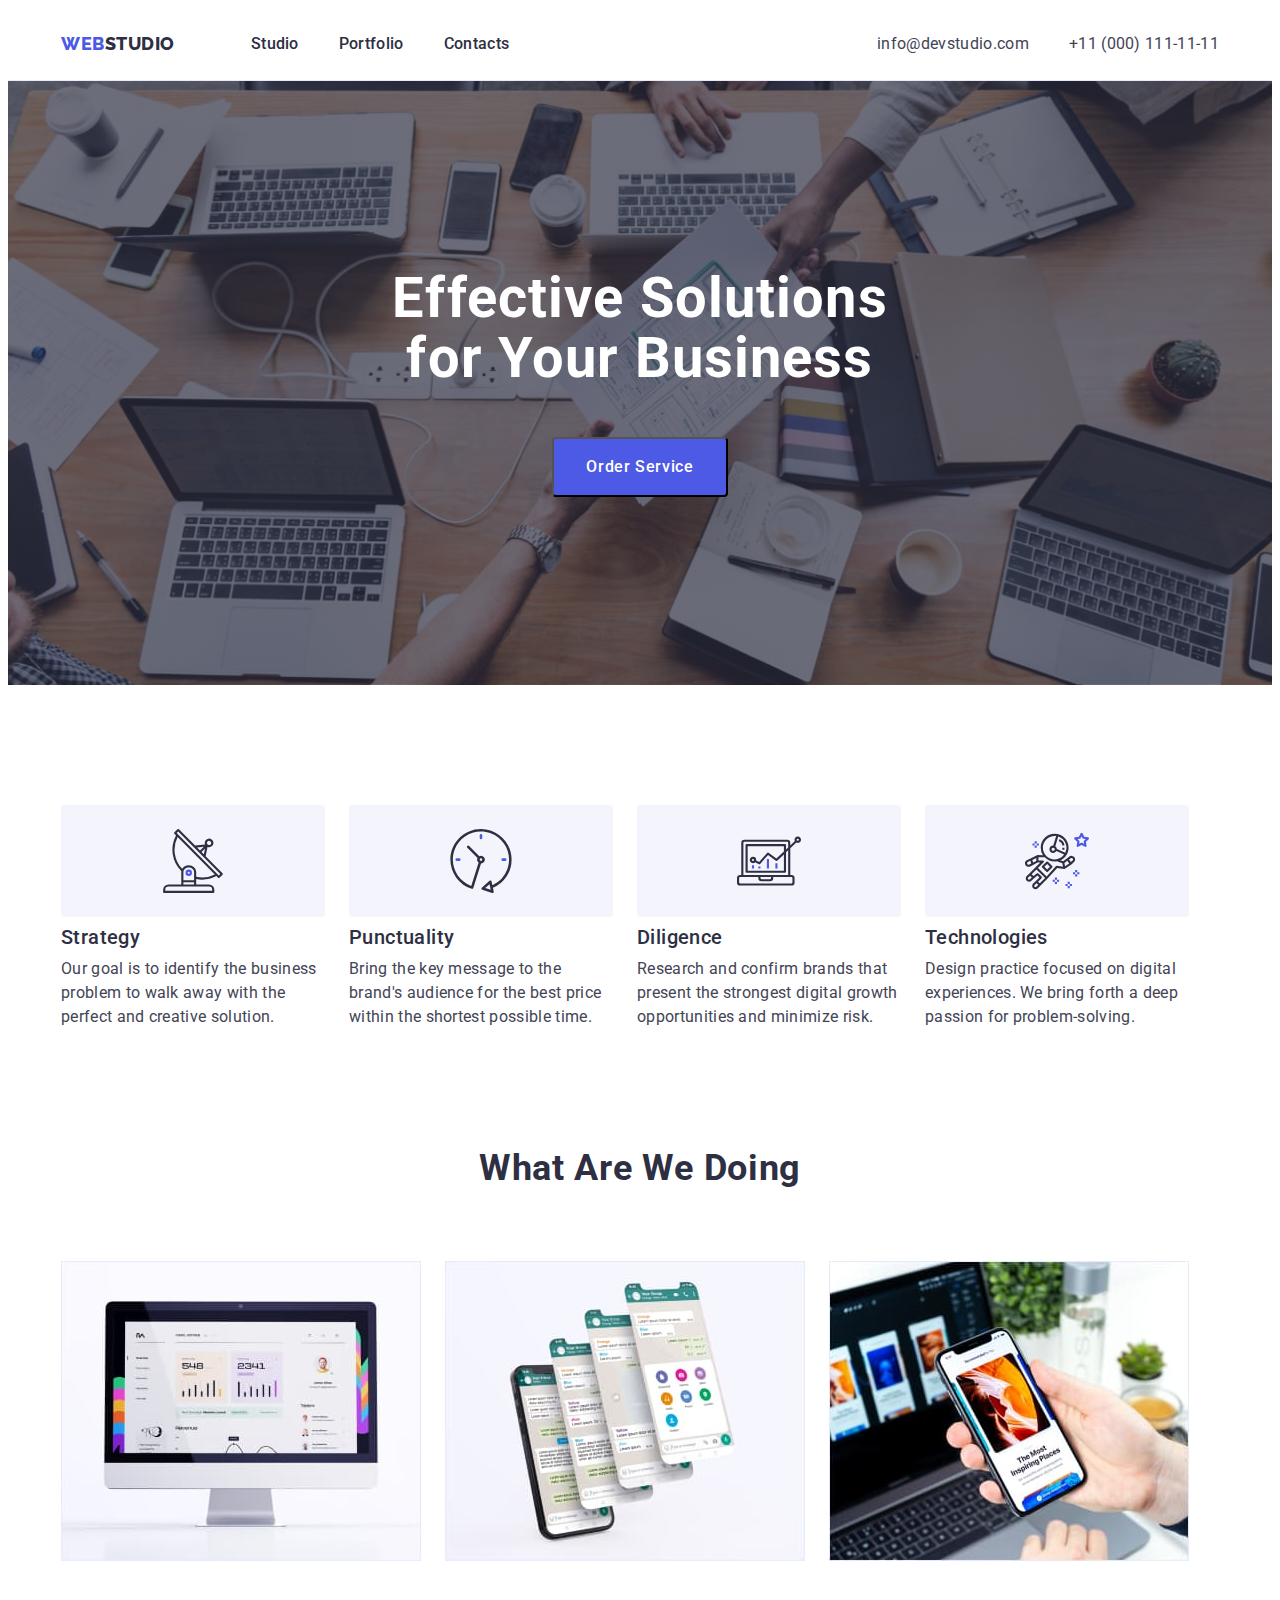
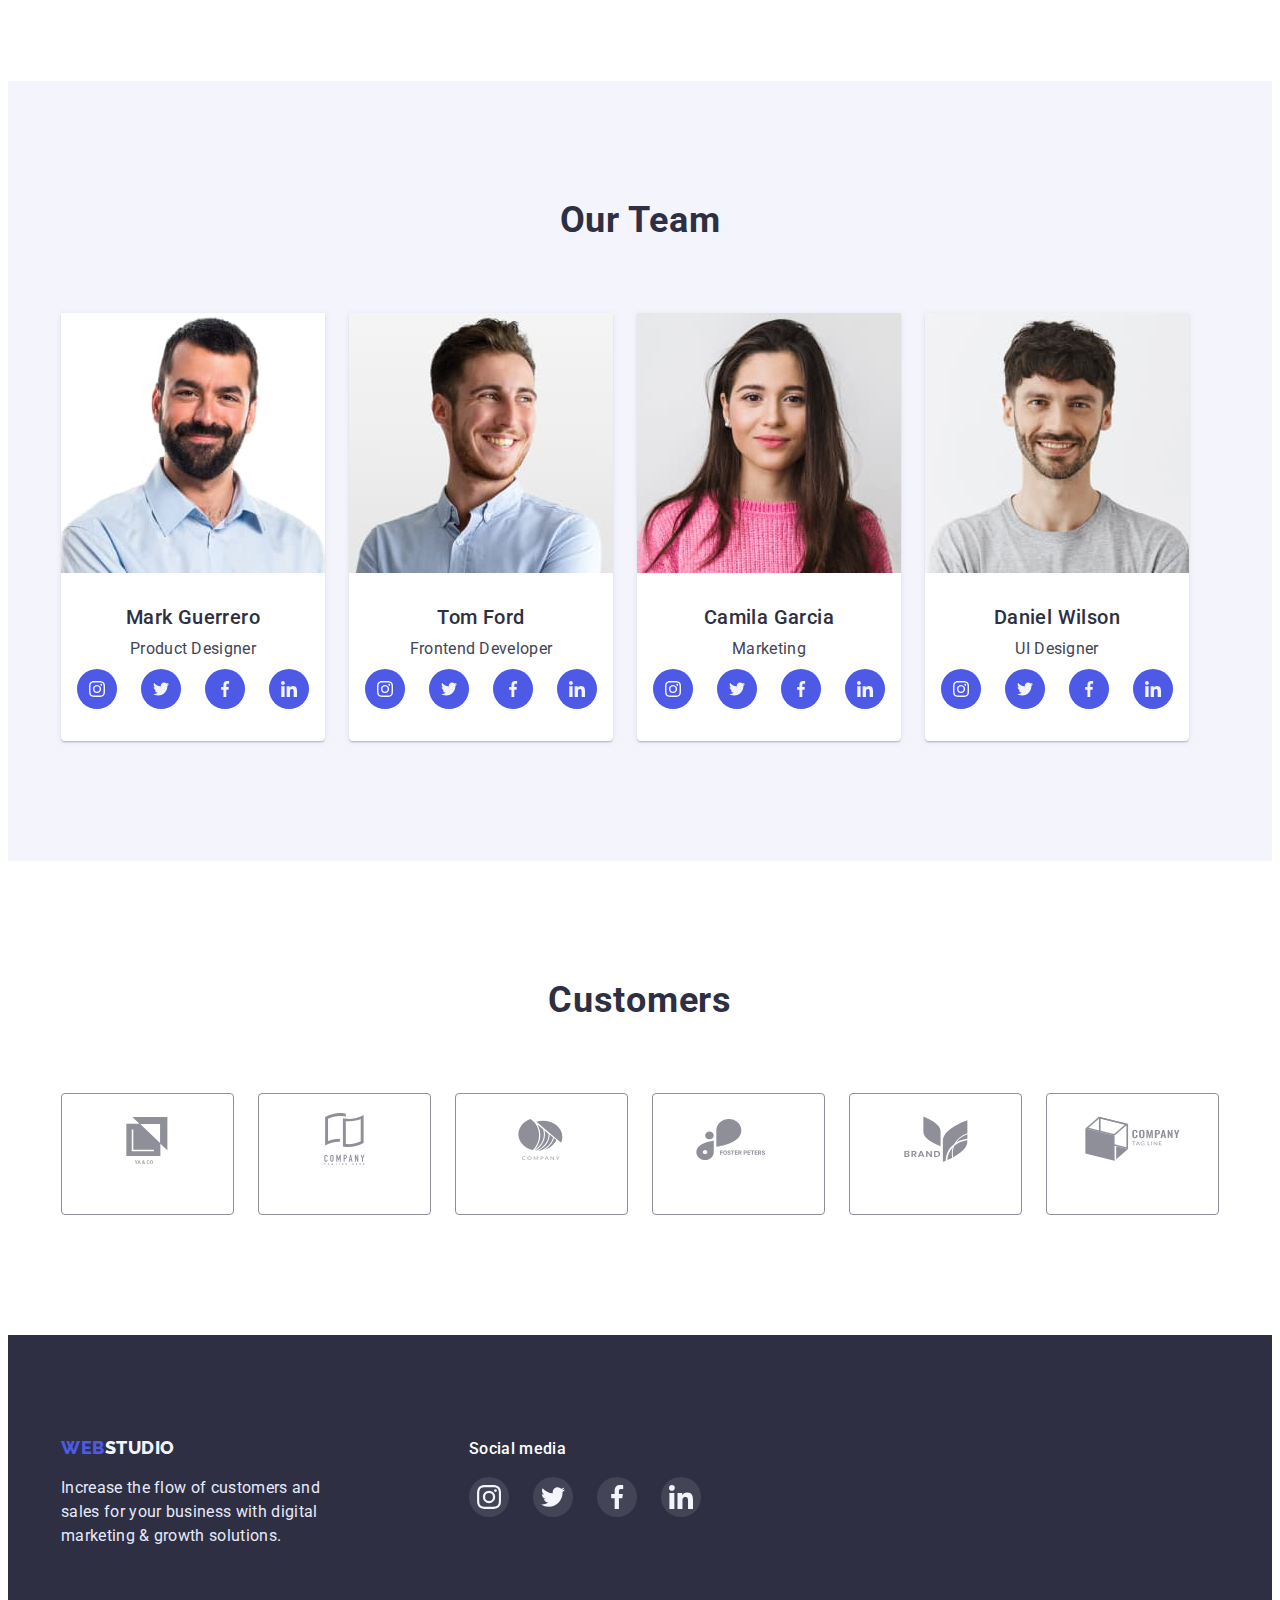
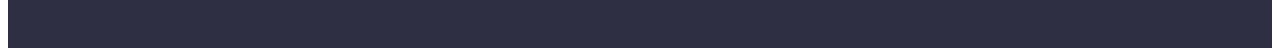
==== index.html @ 671d484b "Initial commit" ====
<!DOCTYPE html>
<html lang="en">
  <head>
    <meta charset="UTF-8" />
    <meta http-equiv="X-UA-Compatible" content="IE=edge" />
    <meta name="viewport" content="width=device-width, initial-scale=1.0" />
    <title>Document</title>
    <link rel="preconnect" href="https://fonts.googleapis.com" />
    <link rel="preconnect" href="https://fonts.gstatic.com" crossorigin />
    <link
      href="https://fonts.googleapis.com/css2?family=Raleway:wght@800&family=Roboto:wght@400;500;700;900&display=swap"
      rel="stylesheet"
    />
    <link
      rel="stylesheet"
      href="https://cdnjs.cloudflare.com/ajax/libs/modern-normalize/1.1.0/modern-normalize.min.css"
      integrity="sha512-wpPYUAdjBVSE4KJnH1VR1HeZfpl1ub8YT/NKx4PuQ5NmX2tKuGu6U/JRp5y+Y8XG2tV+wKQpNHVUX03MfMFn9Q=="
      crossorigin="anonymous"
      referrerpolicy="no-referrer"
    />
    <link rel="stylesheet" href="./css/styles.css" />
  </head>
  <body>
    <!--Header-->
    <header class="top-header">
      <div class="container top-header-container">
        <nav class="page-nav">
          <a class="link logo" href="./index.html"
            >Web<span class="acento">Studio</span></a
          >
          <ul class="menu list">
            <li class="menu-item">
              <a class="menu-link link" href="./index.html">Studio</a>
            </li>
            <li class="menu-item">
              <a class="menu-link link" href="./portfolio.html">Portfolio</a>
            </li>
            <li class="menu-item">
              <a class="menu-link link" href="">Contacts</a>
            </li>
          </ul>
        </nav>
        <address class="addres">
          <ul class="addres-list list">
            <li class="addres-tel">
              <a
                class="addres-contact addres-contact-email link"
                href="mailto:info@devstudio.com"
                >info@devstudio.com</a
              >
            </li>
            <li class="addres-tel">
              <a
                class="addres-contact addres-contact-tel link"
                href="tel:+110001111111"
                >+11 (000) 111-11-11</a
              >
            </li>
          </ul>
        </address>
      </div>
    </header>
    <!--Main-->
    <main>
      <section class="section-hero hero-bg-image">
        <div class="container container-hero">
          <h1 class="hero">Effective Solutions for Your Business</h1>
          <button class="modal-btn-hero" type="button">Order Service</button>
        </div>
      </section>
      <section class="section-features">
        <div class="container container-features">
          <h2 class="features-hidden" hidden>features</h2>
          <ul class="features-list list">
            <li class="features-item">
              <div class="icon-features">
                <svg
                  class="icon-antenna icon-features-svg"
                  width="64"
                  height="64"
                >
                  <use
                    class="icon-features-list"
                    href="./images/sprite-svg.svg#antenna"
                  ></use>
                </svg>
              </div>
              <h3 class="titel-features">Strategy</h3>
              <p class="text-features">
                Our goal is to identify the business problem to walk away with
                the perfect and creative solution.
              </p>
            </li>
            <li class="features-item">
              <div class="icon-features">
                <svg
                  class="icon-clock icon-features-svg"
                  width="64"
                  height="64"
                >
                  <use
                    class="icon-features-list"
                    href="./images/sprite-svg.svg#clock"
                  ></use>
                </svg>
              </div>
              <h3 class="titel-features">Punctuality</h3>
              <p class="text-features">
                Bring the key message to the brand's audience for the best price
                within the shortest possible time.
              </p>
            </li>
            <li class="features-item">
              <div class="icon-features">
                <svg
                  class="icon-diagram icon-features-svg"
                  width="64"
                  height="64"
                >
                  <use
                    class="icon-features-list"
                    href="./images/sprite-svg.svg#diagram"
                  ></use>
                </svg>
              </div>
              <h3 class="titel-features">Diligence</h3>
              <p class="text-features">
                Research and confirm brands that present the strongest digital
                growth opportunities and minimize risk.
              </p>
            </li>
            <li class="features-item">
              <div class="icon-features">
                <svg
                  class="icon-astronaut icon-features-svg"
                  width="64"
                  height="64"
                >
                  <use
                    class="icon-features-list"
                    href="./images/sprite-svg.svg#astronaut"
                  ></use>
                </svg>
              </div>
              <h3 class="titel-features">Technologies</h3>
              <p class="text-features">
                Design practice focused on digital experiences. We bring forth a
                deep passion for problem-solving.
              </p>
            </li>
          </ul>
        </div>
      </section>
      <section class="section-device">
        <div class="container">
          <h2 class="titel-device">What are we doing</h2>
          <ul class="device-list list">
            <li class="device-item">
              <img
                src="./images/photo1section2.jpg"
                alt="monitor"
                width="360"
              />
            </li>
            <li class="device-item">
              <img
                src="./images/photo2section2.jpg"
                alt="pages_in_the_smartphone"
                width="360"
              />
            </li>
            <li class="device-item">
              <img
                src="./images/photo3section2.jpg"
                alt="smartphone_in_hands"
                width="360"
              />
            </li>
          </ul>
        </div>
      </section>
      <section class="section-people">
        <div class="container container-people">
          <h2 class="people-titel">Our Team</h2>
          <ul class="people-list list">
            <li class="people-item">
              <img
                src="./images/photo1section3.jpg"
                alt="Mark_Guerrero"
                width="264"
              />
              <div class="people-container">
                <h3 class="people-subtitle">Mark Guerrero</h3>
                <p class="text-people">Product Designer</p>
                <ul class="icon-people list">
                  <li class="icon-people-list">
                    <a href="" class="icon-people-link icon-instagram">
                      <svg class="icon-people-social" width="16" height="16">
                        <use href="./images/sprite-svg.svg#instagram"></use>
                      </svg>
                    </a>
                  </li>
                  <li class="icon-people-list">
                    <a href="" class="icon-people-link icon-twitter">
                      <svg class="icon-people-social" width="16" height="16">
                        <use href="./images/sprite-svg.svg#twitter"></use>
                      </svg>
                    </a>
                  </li>
                  <li class="icon-people-list">
                    <a href="" class="icon-people-link icon-facebook">
                      <svg class="icon-people-social" width="16" height="16">
                        <use href="./images/sprite-svg.svg#facebook"></use>
                      </svg>
                    </a>
                  </li>
                  <li class="icon-people-list">
                    <a href="" class="icon-people-link icon-linkedin">
                      <svg class="icon-people-social" width="16" height="16">
                        <use href="./images/sprite-svg.svg#linkedin"></use>
                      </svg>
                    </a>
                  </li>
                </ul>
              </div>
            </li>
            <li class="people-item">
              <img
                src="./images/photo2section3.jpg"
                alt="Tom_Ford"
                width="264"
              />
              <div class="people-container">
                <h3 class="people-subtitle">Tom Ford</h3>
                <p class="text-people">Frontend Developer</p>
                <ul class="icon-people list">
                  <li class="icon-people-list">
                    <a href="" class="icon-people-link icon-instagram">
                      <svg class="icon-people-social" width="16" height="16">
                        <use href="./images/sprite-svg.svg#instagram"></use>
                      </svg>
                    </a>
                  </li>
                  <li class="icon-people-list">
                    <a href="" class="icon-people-link icon-twitter">
                      <svg class="icon-people-social" width="16" height="16">
                        <use href="./images/sprite-svg.svg#twitter"></use>
                      </svg>
                    </a>
                  </li>
                  <li class="icon-people-list">
                    <a href="" class="icon-people-link icon-facebook">
                      <svg class="icon-people-social" width="16" height="16">
                        <use href="./images/sprite-svg.svg#facebook"></use>
                      </svg>
                    </a>
                  </li>
                  <li class="icon-people-list">
                    <a href="" class="icon-people-link icon-linkedin">
                      <svg class="icon-people-social" width="16" height="16">
                        <use href="./images/sprite-svg.svg#linkedin"></use>
                      </svg>
                    </a>
                  </li>
                </ul>
              </div>
            </li>
            <li class="people-item">
              <img
                src="./images/photo3section3.jpg"
                alt="Camila_Garcia"
                width="264"
              />
              <div class="people-container">
                <h3 class="people-subtitle">Camila Garcia</h3>
                <p class="text-people">Marketing</p>
                <ul class="icon-people list">
                  <li class="icon-people-list">
                    <a href="" class="icon-people-link icon-instagram">
                      <svg class="icon-people-social" width="16" height="16">
                        <use href="./images/sprite-svg.svg#instagram"></use>
                      </svg>
                    </a>
                  </li>
                  <li class="icon-people-list">
                    <a href="" class="icon-people-link icon-twitter">
                      <svg class="icon-people-social" width="16" height="16">
                        <use href="./images/sprite-svg.svg#twitter"></use>
                      </svg>
                    </a>
                  </li>
                  <li class="icon-people-list">
                    <a href="" class="icon-people-link icon-facebook">
                      <svg class="icon-people-social" width="16" height="16">
                        <use href="./images/sprite-svg.svg#facebook"></use>
                      </svg>
                    </a>
                  </li>
                  <li class="icon-people-list">
                    <a href="" class="icon-people-link icon-linkedin">
                      <svg class="icon-people-social" width="16" height="16">
                        <use href="./images/sprite-svg.svg#linkedin"></use>
                      </svg>
                    </a>
                  </li>
                </ul>
              </div>
            </li>
            <li class="people-item">
              <img
                src="./images/photo4section3.jpg"
                alt="Daniel_Wilson"
                width="264"
              />
              <div class="people-container">
                <h3 class="people-subtitle">Daniel Wilson</h3>
                <p class="text-people">UI Designer</p>
                <ul class="icon-people list">
                  <li class="icon-people-list">
                    <a href="" class="icon-people-link icon-instagram">
                      <svg class="icon-people-social" width="16" height="16">
                        <use href="./images/sprite-svg.svg#instagram"></use>
                      </svg>
                    </a>
                  </li>
                  <li class="icon-people-list">
                    <a href="" class="icon-people-link icon-twitter">
                      <svg class="icon-people-social" width="16" height="16">
                        <use href="./images/sprite-svg.svg#twitter"></use>
                      </svg>
                    </a>
                  </li>
                  <li class="icon-people-list">
                    <a href="" class="icon-people-link icon-facebook">
                      <svg class="icon-people-social" width="16" height="16">
                        <use href="./images/sprite-svg.svg#facebook"></use>
                      </svg>
                    </a>
                  </li>
                  <li class="icon-people-list">
                    <a href="" class="icon-people-link icon-linkedin">
                      <svg class="icon-people-social" width="16" height="16">
                        <use href="./images/sprite-svg.svg#linkedin"></use>
                      </svg>
                    </a>
                  </li>
                </ul>
              </div>
            </li>
          </ul>
        </div>
      </section>
      <section class="section-customers">
        <div class="container">
          <h2 class="customers">Customers</h2>
          <ul class="section-customers-list">
            <li class="list container-customers-list">
              <a href="" class="link customers-link">
                <svg class="icon-customers" width="104px" height="56px">
                  <use
                    class="icon-customers-list"
                    href="./images/sprite-svg.svg#icon-Logo"
                  ></use>
                </svg>
              </a>
            </li>
            <li class="list container-customers-list">
              <a href="" class="link customers-link"
                ><svg class="icon-customers" width="104px" height="56px">
                  <use
                    class="icon-customers-list"
                    href="./images/sprite-svg.svg#icon-Logo-1"
                  ></use>
                </svg>
              </a>
            </li>
            <li class="list container-customers-list">
              <a href="" class="link customers-link"
                ><svg class="icon-customers" width="104px" height="56px">
                  <use
                    class="icon-customers-list"
                    href="./images/sprite-svg.svg#icon-Logo-2"
                  ></use>
                </svg>
              </a>
            </li>
            <li class="list container-customers-list">
              <a href="" class="link customers-link"
                ><svg class="icon-customers" width="104px" height="56px">
                  <use
                    class="icon-customers-list"
                    href="./images/sprite-svg.svg#icon-Logo-3"
                  ></use>
                </svg>
              </a>
            </li>
            <li class="list container-customers-list">
              <a href="" class="link customers-link"
                ><svg class="icon-customers" width="104px" height="56px">
                  <use
                    class="icon-customers-list"
                    href="./images/sprite-svg.svg#icon-Logo-4"
                  ></use>
                </svg>
              </a>
            </li>
            <li class="list container-customers-list">
              <a href="" class="link customers-link"
                ><svg class="icon-customers" width="104px" height="56px">
                  <use
                    class="icon-customers-list"
                    href="./images/sprite-svg.svg#icon-Logo-5"
                  ></use>
                </svg>
              </a>
            </li>
          </ul>
        </div>
      </section>
    </main>
    <!--Footer-->
    <footer class="footer">
      <div class="container container-footer footer-list">
        <div class="footer-logo-text footer-logo-icon">
          <a class="link logo-footer" href="./index.html"
            >Web<span class="acento">Studio</span></a
          >
          <p class="text-footer">
            Increase the flow of customers and sales for your business with
            digital marketing & growth solutions.
          </p>
        </div>
        <div class="icon-footer footer-logo-icon">
          <h3 class="footer-social">Social media</h3>
          <ul class="footer-list list">
            <li class="icon-footer-list">
              <a class="icon-footer-link" href="">
                <svg class="icon-footer-logo" width="24" height="24">
                  <use
                    class="icon-footer-svg"
                    href="./images/sprite-svg.svg#instagram"
                  ></use>
                </svg>
              </a>
            </li>
            <li class="icon-footer-list">
              <a class="icon-footer-link" href="">
                <svg class="icon-footer-logo" width="24" height="24">
                  <use
                    class="icon-footer-svg"
                    href="./images/sprite-svg.svg#twitter"
                  ></use>
                </svg>
              </a>
            </li>
            <li class="icon-footer-list">
              <a class="icon-footer-link" href="">
                <svg class="icon-footer-logo" width="24" height="24">
                  <use
                    class="icon-footer-svg"
                    href="./images/sprite-svg.svg#facebook"
                  ></use>
                </svg>
              </a>
            </li>
            <li class="icon-footer-list">
              <a class="icon-footer-link" href="">
                <svg class="icon-footer-logo" width="24" height="24">
                  <use
                    class="icon-footer-svg"
                    href="./images/sprite-svg.svg#linkedin"
                  ></use>
                </svg>
              </a>
            </li>
          </ul>
        </div>
      </div>
    </footer>
  </body>
</html>
---- css/styles.css ----
:root {
  --color-iris: #4d5ae5;
  --color-ocean: #404bbf;
  --color-navy-blue: #2e2f42;
  --color-green: #31d0aa;
  --color-slate: #434455;
  --color-light-slate: #8e8f99;
  --color-cornflower: #e7e9fc;
  --color-cloud: #f4f4fd;
  --color-navy-blue-modal: #2e2f42;
  --color-grey: #2e2f42;
}

.list {
  list-style: none;
}
.link {
  text-decoration: none;
}

h1,
h2,
h3,
h4,
h5,
h6,
p {
  margin-top: 0;
  margin-bottom: 0;
}

ul,
ol {
  margin-top: 0;
  margin-bottom: 0;
  padding-left: 0;
}

img {
  display: block;
  height: auto;
  max-width: 100%;
}

body {
  font-family: "Roboto", sans-serif;
  color: #434455;
}
/*============================CONTAINER STUDIO==============================*/
.container {
  width: 1158px;
  padding-left: 15px;
  padding-right: 15px;
  margin-left: auto;
  margin-right: auto;
}
.top-header {
  padding-top: 24px;
  padding-bottom: 24px;
  border-bottom: 1px solid #e7e9fc;
}

.top-header-container {
  display: flex;
  align-items: center;
}
.logo {
  margin-right: 76px;
}
.page-nav {
  display: flex;
  align-items: center;
}
.menu {
  display: flex;
  align-items: center;
}
.menu-item {
  margin-right: 40px;
}
.menu-item:last-child {
  margin-right: 0;
}
.addres {
  margin-left: auto;
}
.addres-list {
  display: flex;
  align-items: center;
}
.addres-tel {
  margin-right: 40px;
}
.addres-tel:last-child {
  margin-right: 0;
}
.section-hero {
  padding-top: 188px;
  padding-bottom: 188px;
}
.hero {
  max-width: 496px;
  margin-bottom: 48px;
}
.container-hero {
  display: flex;
  align-items: center;
  flex-direction: column;
  flex-wrap: wrap;
}
.section-features {
  padding-top: 120px;
  padding-bottom: 120px;
}
.container-features {
  display: flex;
}
.features-list {
  display: flex;
  align-items: center;
}
.features-item {
  width: 264px;
}
.features-item:not(:last-child) {
  margin-right: 24px;
}
.titel-features {
  margin-bottom: 8px;
}
.section-device {
  padding-bottom: 120px;
}
.titel-device {
  align-items: center;
  margin-bottom: 72px;
}
.device-list {
  display: flex;
}
.device-item:not(:last-child) {
  margin-right: 24px;
}
.section-people {
  padding-top: 120px;
  padding-bottom: 120px;
}
.people-titel {
  margin-bottom: 72px;
}
.people-list {
  display: flex;
  align-items: center;
  gap: 24px;
}
.people-container {
  text-align: center;
  padding-top: 32px;
  padding-bottom: 32px;
  padding-left: 16px;
  padding-right: 16px;
}
.people-subtitle {
  margin-bottom: 8px;
}

/*====================================CONTAINER PORTFOLIO==================*/
.section-portfolio {
  padding-top: 96px;
  padding-bottom: 120px;
}
.button-list {
  display: flex;
  justify-content: center;
  flex-direction: row;
  align-items: center;
  padding: 0;
  margin: 0;
  margin-bottom: 72px;
}
.modal-btn {
  margin: 0;
  padding: 0;
  padding: 12px 24px;
}
.modal-btn-portfolio {
  margin-right: 24px;
}
.modal-btn-portfolio:last-child {
  margin-right: 0;
}

.img-list {
  display: flex;
  flex-wrap: wrap;
  gap: 24px;
  row-gap: 48px;
  column-gap: 24px;
}
.title-img {
  margin-bottom: 8px;
}
.img-item {
  width: calc((100% - 48px) / 3);
}
.img-container {
  padding-top: 32px;
  padding-bottom: 32px;
  padding-left: 16px;
  border-right: 1px solid #e7e9fc;
  border-bottom: 1px solid #e7e9fc;
  border-left: 1px solid #e7e9fc;
}

/*===============================Header==============================*/

.top-header .logo {
  font-family: "Raleway", sans-serif;
  font-weight: 800;
  font-size: 18px;
  line-height: 1.17;
  display: flex;
  align-items: center;
  letter-spacing: 0.03em;
  text-transform: uppercase;
  color: #4d5ae5;
}
.acento {
  font-family: "Raleway", sans-serif;
  font-weight: 800;
  font-size: 18px;
  line-height: 1.17;
  display: flex;
  align-items: center;
  letter-spacing: 0.03em;
  text-transform: uppercase;
  color: #2e2f42;
}
.link .logo {
  text-decoration: none;
}
.menu-link {
  font-weight: 500;
  font-size: 16px;
  line-height: 1.5;
  letter-spacing: 0.02em;
  color: #2e2f42;
}
.menu-link:hover,
.menu-link:active,
.menu-link:focus {
  color: #404bbf;
}
.addres {
  font-style: normal;
}
.addres-contact {
  font-style: normal;
  font-weight: 400;
  font-size: 16px;
  line-height: 1.5;
  letter-spacing: 0.02em;
  color: #434455;
}
.addres-contact:hover,
.addres-contact:focus {
  color: #404bbf;
}

/*==============================================Main==================================*/
/*======================STUDIO=========================*/
.section-hero {
  background: #2e2f42;
}
.hero-bg-image {
  max-width: 1440px;
  margin-left: auto;
  margin-right: auto;
  background-image: linear-gradient(
      rgba(46, 47, 66, 0.7),
      rgba(46, 47, 66, 0.7)
    ),
    url(../images/hero-bg.jpg);
  background-repeat: no-repeat;
  background-position: center;
  background-size: cover;
}
.hero {
  font-weight: 700;
  font-size: 56px;
  line-height: 1.07;
  letter-spacing: 0.02em;
  text-align: center;
  color: #ffffff;
}
.modal-btn-hero {
  font-family: "Roboto", sans-serif;
  font-weight: 500;
  font-size: 16px;
  line-height: 1.5;
  letter-spacing: 0.04em;
  color: #ffffff;
  cursor: pointer;
  background: #4d5ae5;
  border-radius: 4px;
  padding: 16px 32px;
}
.modal-btn-hero:hover,
.modal-btn-hero:focus {
  background: #404bbf;
}
.icon-features {
  display: flex;
  align-items: center;
  justify-content: center;
  background-color: #f4f4fd;
  border-radius: 4px;
  width: 264px;
  height: 112px;
  margin-bottom: 8px;
}

.icon-features-list {
  padding: 100px 24px;
}
.titel-features {
  font-weight: 500;
  font-size: 20px;
  line-height: 1.2;
  letter-spacing: 0.02em;
  color: #2e2f42;
}
.text-features {
  font-size: 16px;
  line-height: 1.5;
  letter-spacing: 0.02em;
  color: #434455;
}

.titel-device {
  font-weight: 700;
  font-size: 36px;
  line-height: 1.11;
  letter-spacing: 0.02em;
  text-align: center;
  text-transform: capitalize;
  color: #2e2f42;
}
.section-people {
  background: #f4f4fd;
}
.people-titel {
  font-weight: 700;
  font-size: 36px;
  line-height: 1.11;
  letter-spacing: 0.02em;
  text-align: center;
  text-transform: capitalize;
  color: #2e2f42;
}
.people-item {
  background: #ffffff;
  box-shadow: 0px 1px 6px rgba(46, 47, 66, 0.08),
    0px 1px 1px rgba(46, 47, 66, 0.16), 0px 2px 1px rgba(46, 47, 66, 0.08);
  border-radius: 0px 0px 4px 4px;
}
.people-subtitle {
  font-weight: 500;
  font-size: 20px;
  line-height: 1.2;
  letter-spacing: 0.02em;
  color: #2e2f42;
}
.text-people {
  font-size: 16px;
  line-height: 1.5;
  letter-spacing: 0.02em;
  color: #434455;
  margin-bottom: 8px;
}
.icon-people {
  display: flex;
  justify-content: center;
  gap: 24px;
}
.icon-people-link {
  display: flex;
  justify-content: center;
  align-items: center;
  width: 40px;
  height: 40px;
  border-radius: 50%;
  background: #4d5ae5;
}

.icon-people-link:hover,
.icon-people-link:focus {
  background-color: #404bbf;
}
.icon-people-social {
  fill: #f4f4fd;
}
.icon-people-link:hover .icon-people-social,
.icon-people-link:focus .icon-people-social {
  fill: #f4f4fd;
}

.section-customers {
  padding-top: 120px;
  padding-bottom: 120px;
}
.section-customers-list {
  display: flex;
  justify-content: center;
  align-items: center;
  gap: 24px;
}

.container-customers-list {
  width: 168px;
  height: 88px;
  padding: 16px 32px;
  border: 1px solid #8e8f99;
  border-radius: 4px;
}

.container-customers-list:hover,
.container-customers-list:focus {
  border: 1px solid #404bbf;
  border-radius: 4px;
}
.icon-customers-list {
  fill: #8e8f99;
}
.icon-customers-list:hover,
.icon-customers-list:focus {
  fill: #404bbf;
}

.container-customers-list:hover .icon-customers-list,
.container-customers-list:focus .icon-customers-list {
  fill: #404bbf;
}
.customers {
  font-weight: 700;
  font-size: 36px;
  line-height: 1.11;
  text-align: center;
  letter-spacing: 0.02em;
  text-transform: capitalize;
  color: #2e2f42;
  margin-bottom: 72px;
}

/*====================PORTFOLIO=================*/

.modal-btn {
  cursor: pointer;
}
.modal-btn {
  font-family: "Roboto", sans-serif;
  font-weight: 500;
  font-size: 16px;
  line-height: 1.5;
  letter-spacing: 0.04em;
  color: #4d5ae5;
  background: #f4f4fd;
  border: 1px solid #e7e9fc;
  border-radius: 4px;
}
.modal-btn-portfolio:hover,
.modal-btn-portfolio:focus {
  box-shadow: 0px 3px 1px rgba(0, 0, 0, 0.1), 0px 2px 1px rgba(0, 0, 0, 0.08),
    0px 2px 2px rgba(0, 0, 0, 0.12);
  border-radius: 4px;
}

.modal-btn:hover,
.modal-btn:focus {
  background: #404bbf;
  color: #ffffff;
}
.img-item:hover {
  box-shadow: 0px 1px 6px rgba(46, 47, 66, 0.08),
    0px 1px 1px rgba(46, 47, 66, 0.16), 0px 2px 1px rgba(46, 47, 66, 0.08);
}

.title-img {
  font-weight: 500;
  font-size: 20px;
  line-height: 1.2;
  letter-spacing: 0.02em;
  color: #2e2f42;
}
.text-img {
  font-size: 16px;
  line-height: 1.5;
  letter-spacing: 0.02em;
  color: #434455;
}
/*============================FOOTER==========================*/

.footer {
  background: #2e2f42;
}
.footer .acento {
  font-family: "Raleway", sans-serif;
  font-style: normal;
  font-weight: 800;
  font-size: 18px;
  line-height: 1.17;
  display: flex;
  align-items: center;
  letter-spacing: 0.03em;
  text-transform: uppercase;
  color: #f4f4fd;
}
.logo-footer {
  font-family: "Raleway", sans-serif;
  font-style: normal;
  font-weight: 800;
  font-size: 18px;
  line-height: 1.17;
  display: flex;
  align-items: center;
  letter-spacing: 0.03em;
  text-transform: uppercase;
  color: #4d5ae5;
}

.text-footer {
  font-size: 16px;
  line-height: 1.5;
  letter-spacing: 0.02em;
  color: #e7e9fc;
}
.footer {
  padding-top: 102px;
  padding-bottom: 100px;
}
.footer-logo-text {
  display: flex;
  flex-wrap: wrap;
  justify-content: start;
  max-width: 264px;
  margin-right: 120px;
}
.logo-footer {
  margin-bottom: 18px;
}
.footer-list {
  display: flex;
}
.icon-footer {
  width: 208px;
  height: 80px;
  justify-content: center;
  align-items: center;
  flex-wrap: wrap;
}
.footer-social {
  font-weight: 500;
  font-size: 16px;
  line-height: 1.5;
  letter-spacing: 0.02em;
  color: #ffffff;
  margin-bottom: 16px;
}
.footer-list {
  display: flex;
  gap: 24px;
}
.icon-footer-link {
  display: flex;
  justify-content: center;
  align-items: center;
  width: 40px;
  height: 40px;
  border-radius: 50%;
  background-color: rgba(255, 255, 255, 0.1);
}
.icon-footer-svg {
  fill: #f4f4fd;
}
.icon-footer-link:hover,
.icon-footer-link:focus {
  background-color: #31d0aa;
}
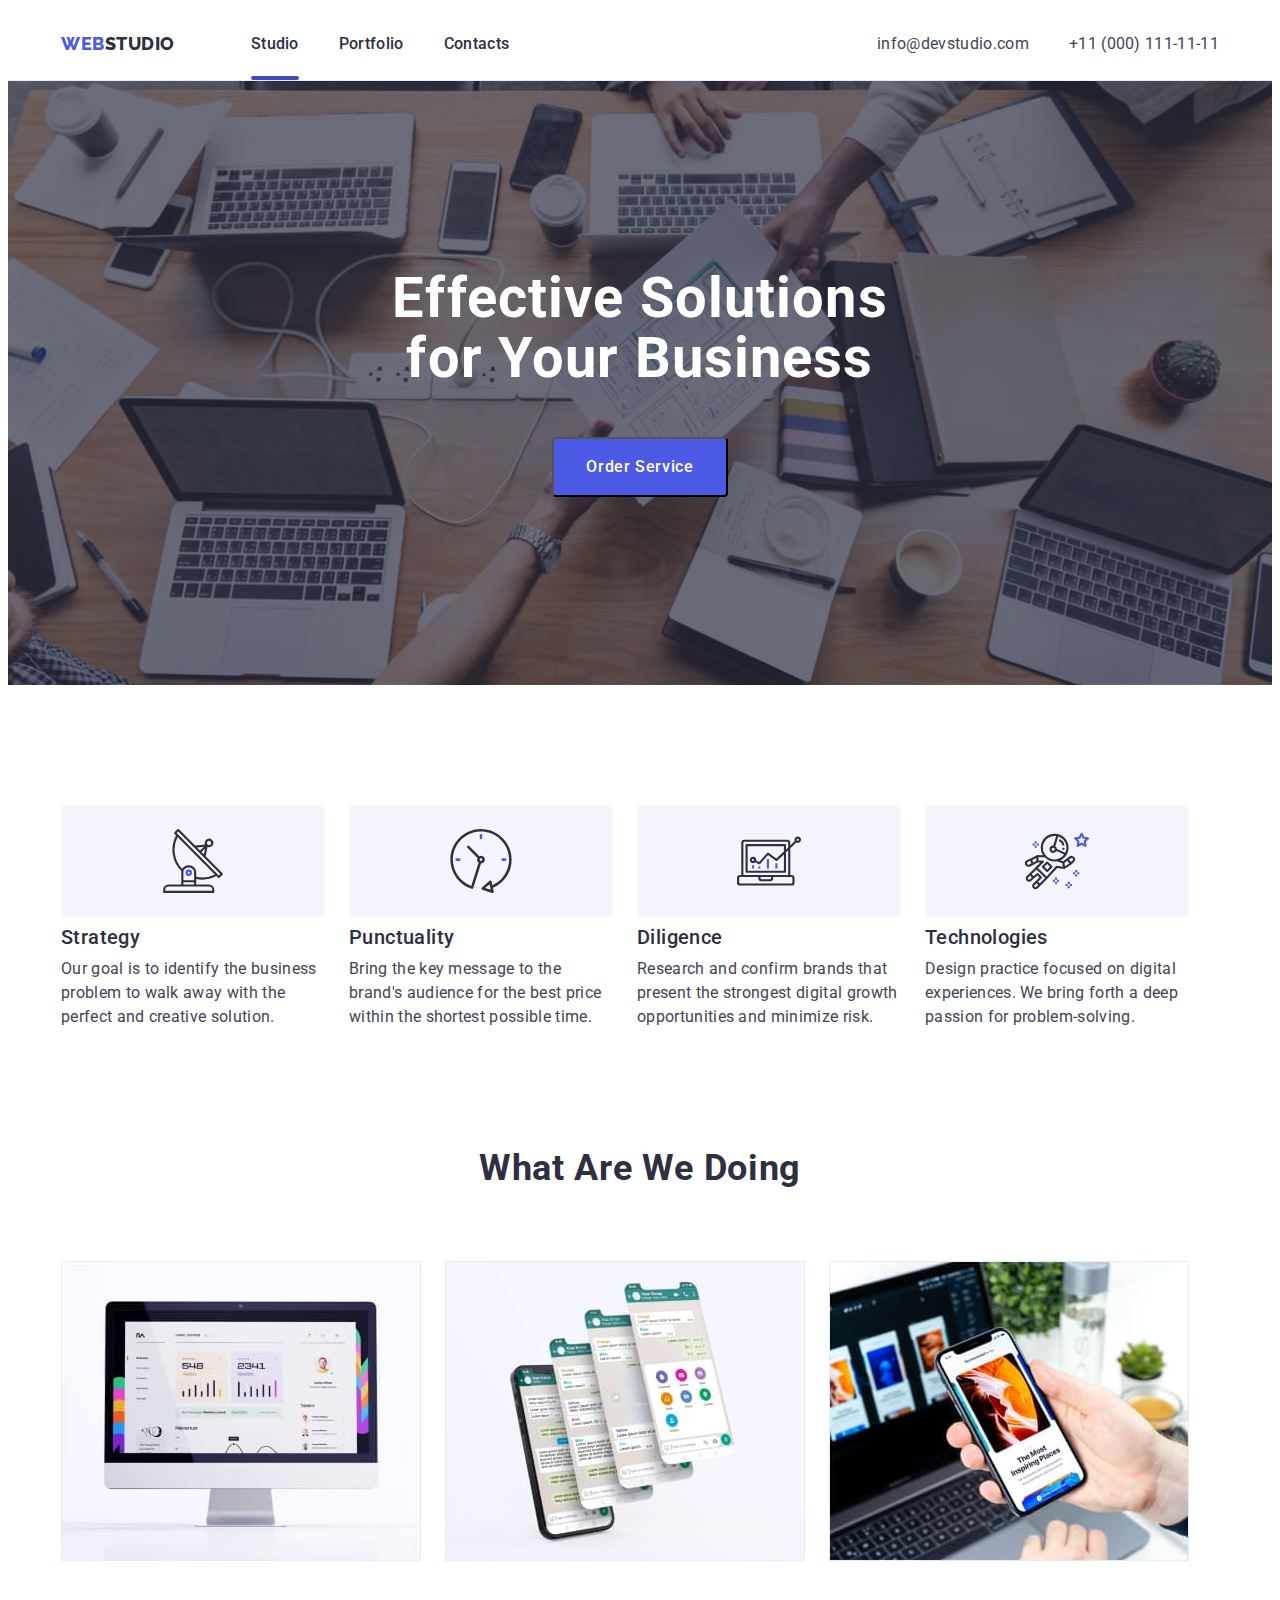
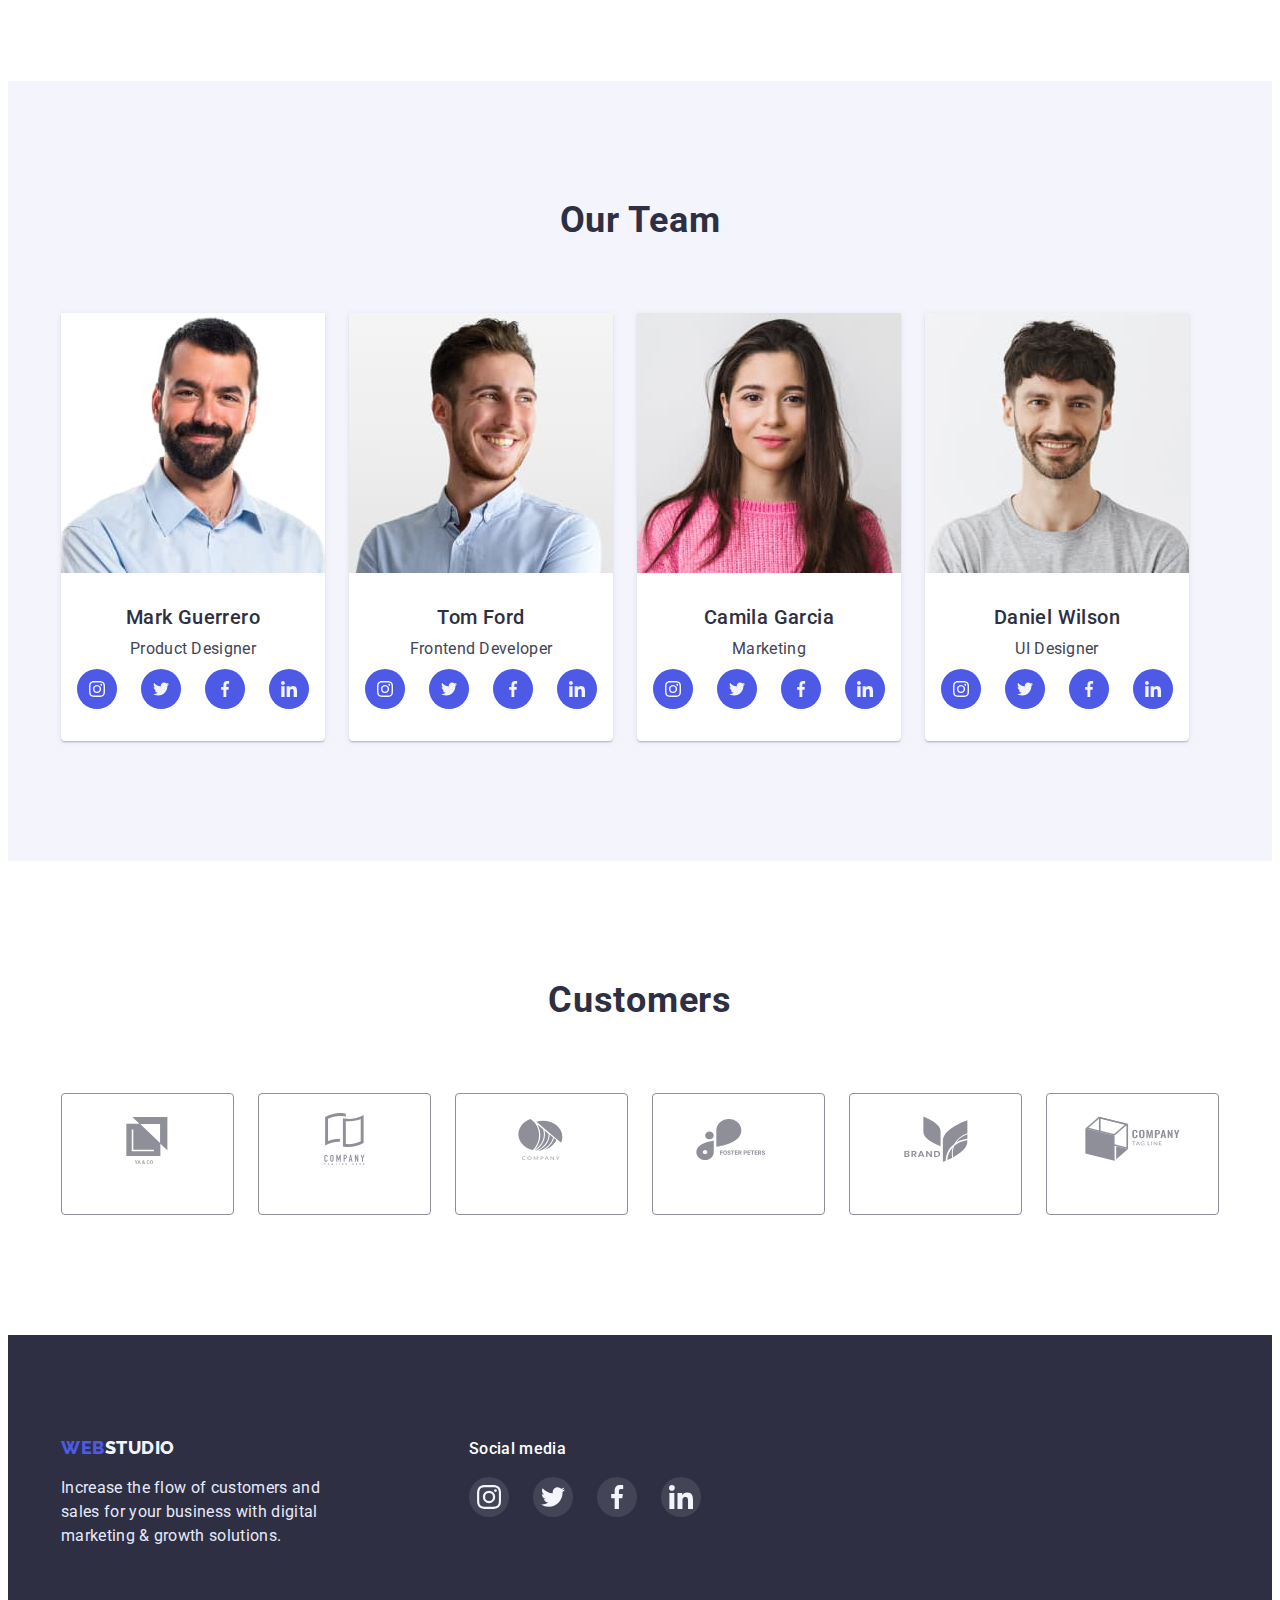
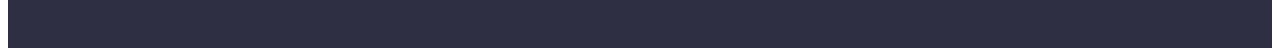
==== commit 0f18c442: "creat" ====
--- a/index.html
+++ b/index.html
@@ -30,7 +30,9 @@
           >
           <ul class="menu list">
             <li class="menu-item">
-              <a class="menu-link link" href="./index.html">Studio</a>
+              <a class="menu-link menu-link-studio link" href="./index.html"
+                >Studio</a
+              >
             </li>
             <li class="menu-item">
               <a class="menu-link link" href="./portfolio.html">Portfolio</a>
@@ -65,7 +67,9 @@
       <section class="section-hero hero-bg-image">
         <div class="container container-hero">
           <h1 class="hero">Effective Solutions for Your Business</h1>
-          <button class="modal-btn-hero" type="button">Order Service</button>
+          <button class="modal-btn-hero" type="button" data-modal-open>
+            Order Service
+          </button>
         </div>
       </section>
       <section class="section-features">
@@ -477,5 +481,15 @@
         </div>
       </div>
     </footer>
+    <div class="backdrop is-hidden" data-modal>
+      <div class="modal">
+        <button type="button" class="modal-close-btn" data-modal-close>
+          <svg class="icon-modal-close" width="8" height="8">
+            <use href="./images/sprite-svg.svg#modal-close"></use>
+          </svg>
+        </button>
+      </div>
+    </div>
+    <script src="./js/modal.js"></script>
   </body>
 </html>
--- a/css/styles.css
+++ b/css/styles.css
@@ -245,12 +245,34 @@
   line-height: 1.5;
   letter-spacing: 0.02em;
   color: #2e2f42;
+  transition: color 250ms cubic-bezier(0.4, 0, 0.2, 1);
+  position: relative;
 }
 .menu-link:hover,
 .menu-link:active,
 .menu-link:focus {
   color: #404bbf;
 }
+.menu-link-studio::after {
+  content: "";
+  width: 100%;
+  height: 4px;
+  display: block;
+  background-color: rgba(64, 75, 191, 1);
+  position: absolute;
+  border-radius: 2px;
+  margin-top: 20px;
+}
+.menu-link-portfolio::after {
+  content: "";
+  width: 100%;
+  height: 4px;
+  display: block;
+  background-color: rgba(64, 75, 191, 1);
+  position: absolute;
+  border-radius: 2px;
+  margin-top: 20px;
+}
 .addres {
   font-style: normal;
 }
@@ -261,6 +283,7 @@
   line-height: 1.5;
   letter-spacing: 0.02em;
   color: #434455;
+  transition: color 250ms cubic-bezier(0.4, 0, 0.2, 1);
 }
 .addres-contact:hover,
 .addres-contact:focus {
@@ -304,6 +327,7 @@
   background: #4d5ae5;
   border-radius: 4px;
   padding: 16px 32px;
+  transition: background 250ms cubic-bezier(0.4, 0, 0.2, 1);
 }
 .modal-btn-hero:hover,
 .modal-btn-hero:focus {
@@ -391,6 +415,7 @@
   height: 40px;
   border-radius: 50%;
   background: #4d5ae5;
+  transition: background-color 250ms cubic-bezier(0.4, 0, 0.2, 1);
 }
 
 .icon-people-link:hover,
@@ -399,6 +424,7 @@
 }
 .icon-people-social {
   fill: #f4f4fd;
+  transition: fill 250ms cubic-bezier(0.4, 0, 0.2, 1);
 }
 .icon-people-link:hover .icon-people-social,
 .icon-people-link:focus .icon-people-social {
@@ -422,6 +448,8 @@
   padding: 16px 32px;
   border: 1px solid #8e8f99;
   border-radius: 4px;
+  transition: border 250ms cubic-bezier(0.4, 0, 0.2, 1),
+    border-radius 250ms cubic-bezier(0.4, 0, 0.2, 1);
 }
 
 .container-customers-list:hover,
@@ -431,6 +459,7 @@
 }
 .icon-customers-list {
   fill: #8e8f99;
+  transition: fill 250ms cubic-bezier(0.4, 0, 0.2, 1);
 }
 .icon-customers-list:hover,
 .icon-customers-list:focus {
@@ -467,6 +496,18 @@
   background: #f4f4fd;
   border: 1px solid #e7e9fc;
   border-radius: 4px;
+  transition: background 250ms cubic-bezier(0.4, 0, 0.2, 1),
+    color 250ms cubic-bezier(0.4, 0, 0.2, 1);
+}
+.modal-btn:hover,
+.modal-btn:focus {
+  background: #404bbf;
+  color: #ffffff;
+}
+
+.modal-btn-portfolio {
+  transition: box-shadow 250ms cubic-bezier(0.4, 0, 0.2, 1),
+    border-radius 250ms cubic-bezier(0.4, 0, 0.2, 1);
 }
 .modal-btn-portfolio:hover,
 .modal-btn-portfolio:focus {
@@ -474,17 +515,34 @@
     0px 2px 2px rgba(0, 0, 0, 0.12);
   border-radius: 4px;
 }
-
-.modal-btn:hover,
-.modal-btn:focus {
-  background: #404bbf;
-  color: #ffffff;
-}
+.img-item {
+  transition: box-shadow 250ms cubic-bezier(0.4, 0, 0.2, 1);
+}
+
 .img-item:hover {
   box-shadow: 0px 1px 6px rgba(46, 47, 66, 0.08),
     0px 1px 1px rgba(46, 47, 66, 0.16), 0px 2px 1px rgba(46, 47, 66, 0.08);
 }
 
+.img-overlay {
+  position: relative;
+  overflow: hidden;
+}
+.overlay {
+  width: 100%;
+  height: 100%;
+  left: 0;
+  top: 0;
+  position: absolute;
+  padding: 20px 10px;
+  background-color: rgba(77, 90, 229, 1);
+  transform: translate(0, 100%);
+  transition: transform 250ms cubic-bezier(0.4, 0, 0.2, 1);
+}
+.img-link:hover .overlay,
+.img-link:focus .overlay {
+  transform: translate(0, 0);
+}
 .title-img {
   font-weight: 500;
   font-size: 20px;
@@ -578,6 +636,7 @@
   height: 40px;
   border-radius: 50%;
   background-color: rgba(255, 255, 255, 0.1);
+  transition: background-color 250ms cubic-bezier(0.4, 0, 0.2, 1);
 }
 .icon-footer-svg {
   fill: #f4f4fd;
@@ -586,3 +645,45 @@
 .icon-footer-link:focus {
   background-color: #31d0aa;
 }
+/*===========================MODAL WINDOW========================*/
+.backdrop {
+  position: fixed;
+  z-index: 100;
+  top: 0;
+  left: 0;
+  width: 100%;
+  height: 100%;
+  background-color: rgba(0, 0, 0, 0.1);
+  transition: opacity 250ms cubic-bezier(0.4, 0, 0.2, 1),
+    visibility 250ms cubic-bezier(0.4, 0, 0.2, 1);
+}
+.backdrop.is-hidden {
+  opacity: 0;
+  visibility: hidden;
+  pointer-events: none;
+}
+.modal {
+  position: absolute;
+  top: 50%;
+  left: 50%;
+  transform: translate(-50%, -50%);
+  width: 408px;
+  height: 576px;
+  background: rgba(252, 252, 252, 1);
+}
+.modal-close-btn {
+  position: absolute;
+  top: 24px;
+  right: 24px;
+  display: flex;
+  justify-content: center;
+  align-items: center;
+  width: 24px;
+  height: 24px;
+  border-radius: 50%;
+  background-color: transparent;
+  border: rgba(0, 0, 0, 0.1);
+  padding: 0;
+  background-color: rgba(231, 233, 252, 1);
+}
+/*===========================MODAL WINDOW========================*/
